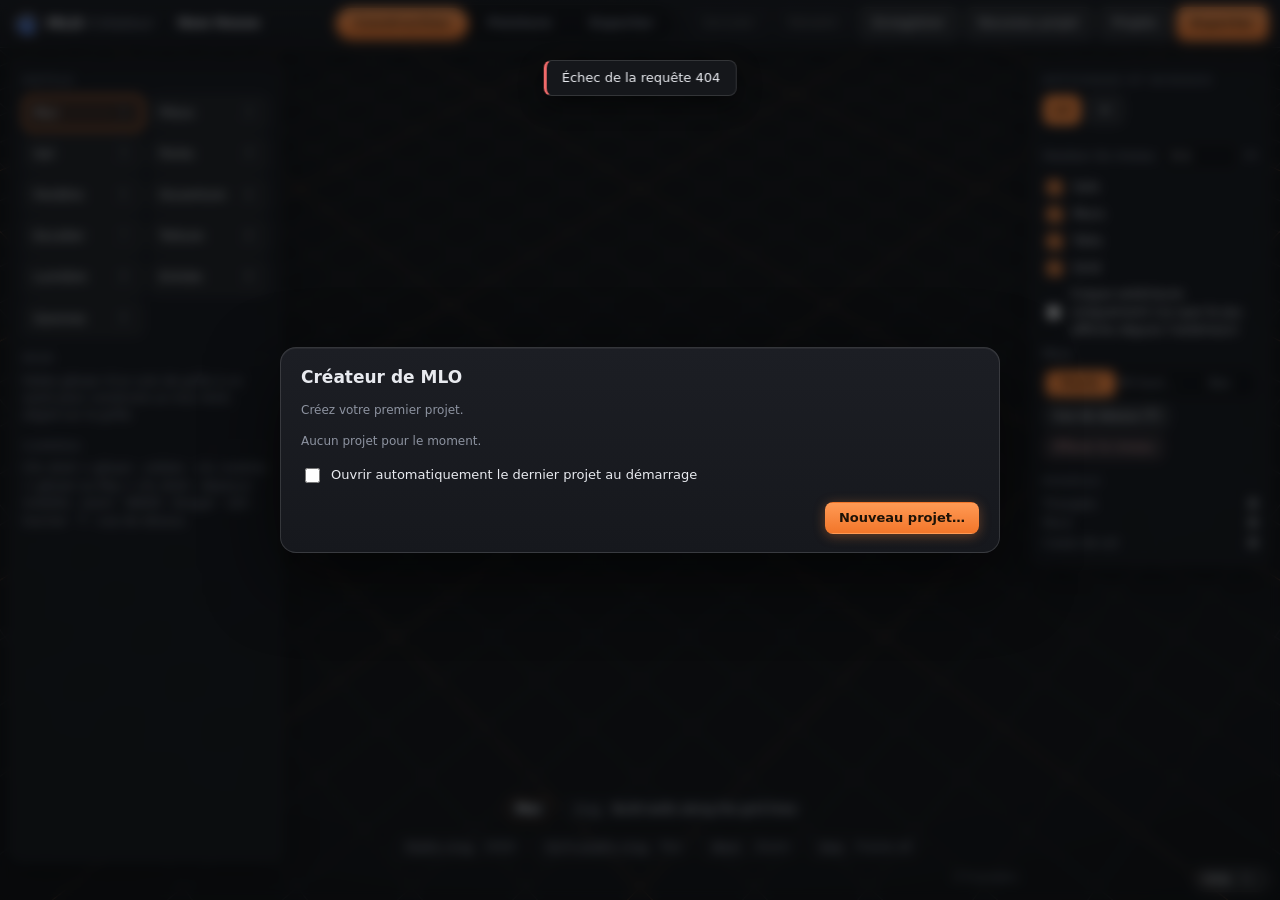
==== ui/index.html @ 267a0c5d "Add files via upload" ====
<!doctype html>
<html lang="fr">
<head>
<meta charset="utf-8">
<meta name="viewport" content="width=device-width, initial-scale=1">
<meta name="mlo-token" content="__TOKEN__">
<title>Créateur de MLO</title>
<link rel="icon" type="image/png" href="logo.png">
<link rel="stylesheet" href="app.css">
</head>
<body>
<div id="app">
  <canvas id="gl"></canvas>
  <div id="hudlabel"></div>

  <header id="top">
    <div class="brand"><img src="logo.png" alt="" width="24" height="24">MLO<span>Créateur</span></div>
    <div class="pname"><input id="projname" spellcheck="false" maxlength="60" title="Project name"><span id="savestate"></span></div>
    <nav id="tabs"></nav>
    <div class="actions">
      <button class="btn icon" id="b-undo" title="Undo (Ctrl+Z)">Undo</button>
      <button class="btn icon" id="b-redo" title="Redo (Ctrl+Y)">Redo</button>
      <button class="btn" id="b-save" title="Save the project now (Ctrl+S). It also saves by itself.">Save</button>
      <button class="btn" id="b-new" title="Start a new project">New project</button>
      <button class="btn" id="b-projects">Projects</button>
      <button class="btn primary" id="b-export">Export</button>
    </div>
  </header>

  <aside id="left" class="panel"></aside>
  <aside id="right" class="panel"></aside>
  <section id="bench" class="panel"></section>

  <div id="keys"></div>
  <div id="status"><span id="hint"></span><span id="stats"></span></div>
  <button id="helpbtn" class="btn">Help <kbd>F1</kbd></button>
  <div id="toasts"></div>
  <div id="modal" hidden></div>
</div>
<script src="js/errors.js"></script>
<script src="js/util.js"></script>
<script src="js/textures.js"></script>
<script src="js/mesher.js"></script>
<script src="js/render.js"></script>
<script src="js/model.js"></script>
<script src="js/tools.js"></script>
<script src="js/shell.js"></script>
<script src="js/shelltools.js"></script>
<script src="js/importmodel.js"></script>
<script src="js/importtools.js"></script>
<script src="js/fitmodels.js"></script>
<script src="js/plants.js"></script>
<script src="js/furniture.js"></script>
<script src="js/stairs.js"></script>
<script src="js/clipboard.js"></script>
<script src="js/walk.js"></script>
<script src="js/ui.js"></script>
<script src="js/vanillaui.js"></script>
<script src="js/buildings.js"></script>
<script src="js/gamemlo.js"></script>
<script src="js/gamewalls.js"></script>
<script src="js/gameedit.js"></script>
<script src="js/importui.js"></script>
<script src="js/figure.js"></script>
<script src="js/hints.js"></script>
<script src="js/app.js"></script>
<script src="js/fr.js"></script>
</body>
</html>
---- ui/app.css ----
﻿/* MLO Creator, "Studio" look: graphite glass panels floating over the 3D view, warm orange for what is chosen or what to do next, green for what is done.
   Every class the scripts use is styled here; the layout (where the panels sit) is the same as before, only the look changed. */
:root {
  --bg: #0f1013; --bg2: #16181d;
  --panel: rgba(22, 24, 29, .86); --panel-solid: #17191e; --panel2: rgba(255, 255, 255, .045); --panel3: rgba(255, 255, 255, .075);
  --line: rgba(255, 255, 255, .07); --line2: rgba(255, 255, 255, .13); --line3: rgba(255, 255, 255, .22);
  --text: #e8eaef; --muted: #8d93a0; --dim: #5f6572;
  --accent: #ff8a3d; --accent2: #f2762a; --accent-soft: rgba(255, 138, 61, .14); --accent-glow: rgba(255, 138, 61, .35); --on-accent: #1d1206;
  --green: #3ecf8e; --green2: #2fb57a; --green-soft: rgba(62, 207, 142, .14);
  --red: #f06a6a; --red-soft: rgba(240, 106, 106, .14); --amber: #f5b84a;
  --r: 8px; --r2: 12px;
  --shadow: 0 10px 34px rgba(0, 0, 0, .42), 0 1px 0 rgba(255, 255, 255, .04) inset;
  --font: "Segoe UI Variable Text", "Segoe UI", system-ui, -apple-system, sans-serif;
  --mono: "Cascadia Mono", "Consolas", monospace;
}
* { box-sizing: border-box; }
html, body { margin: 0; height: 100%; background: var(--bg); color: var(--text); font: 13px/1.4 var(--font); overflow: hidden; user-select: none; -webkit-font-smoothing: antialiased; }
#app { position: fixed; inset: 0; }
/* a soft vignette over the 3D view (under the panels, never in the way of the mouse) */
#app::before { content: ""; position: absolute; inset: 0; pointer-events: none; z-index: 1; background: radial-gradient(120% 90% at 50% 45%, transparent 55%, rgba(0, 0, 0, .38) 100%); }
#gl { position: absolute; inset: 0; width: 100%; height: 100%; display: block; outline: none; }
#hudlabel { position: absolute; display: none; transform: translate(-50%, -140%); background: rgba(16, 17, 21, .92); border: 1px solid var(--line2); padding: 3px 9px; border-radius: 999px; font-size: 12px; font-weight: 600; pointer-events: none; white-space: nowrap; box-shadow: 0 4px 14px rgba(0, 0, 0, .4); z-index: 2; }

/* ---------- the top bar ---------- */
#top { position: absolute; left: 0; right: 0; top: 0; height: 48px; display: flex; align-items: center; gap: 14px; padding: 0 12px 0 14px; z-index: 5;
  background: linear-gradient(180deg, rgba(24, 26, 31, .97), rgba(19, 21, 25, .95)); border-bottom: 1px solid var(--line); box-shadow: 0 6px 24px rgba(0, 0, 0, .28); backdrop-filter: blur(14px); }
.brand { font-weight: 800; letter-spacing: .02em; font-size: 14.5px; display: flex; align-items: center; }
.brand img { margin-right: 9px; display: block; filter: drop-shadow(0 0 6px var(--accent-glow)); }
.brand span { font-weight: 500; color: var(--muted); margin-left: 5px; }
.pname { display: flex; align-items: center; gap: 8px; }
#projname { width: 200px; background: transparent; border: 1px solid transparent; color: var(--text); padding: 5px 9px; border-radius: var(--r); font: inherit; font-weight: 600; }
#projname:hover, #projname:focus { border-color: var(--line2); background: var(--panel2); outline: none; }
#savestate { font-size: 11px; color: var(--dim); min-width: 64px; }
/* the tabs: one segmented pill in the middle */
#tabs { display: flex; gap: 2px; margin: 0 auto; padding: 3px; background: rgba(0, 0, 0, .28); border: 1px solid var(--line); border-radius: 999px; }
#tabs button { background: transparent; border: 0; color: var(--muted); padding: 6px 18px; border-radius: 999px; font: inherit; font-weight: 600; cursor: pointer; letter-spacing: .01em; transition: background .15s, color .15s; }
#tabs button:hover { color: var(--text); background: var(--panel3); }
#tabs button.on { color: var(--on-accent); background: linear-gradient(180deg, #ff9a55, var(--accent2)); box-shadow: 0 2px 10px var(--accent-glow); }
.actions { display: flex; gap: 6px; flex: none; }
.actions .btn, #tabs button { white-space: nowrap; }
/* a narrow window: the bar gets more compact instead of wrapping */
@media (max-width: 1100px) {
  #top { gap: 8px; padding: 0 8px; }
  .brand span, #savestate { display: none; }
  #projname { width: 120px; }
  #tabs button { padding: 6px 11px; }
  .actions { gap: 4px; } .actions .btn { padding: 5px 9px; }
}

/* ---------- buttons ---------- */
.btn { background: var(--panel3); color: var(--text); border: 1px solid var(--line2); padding: 6px 13px; border-radius: var(--r); font: inherit; font-weight: 500; cursor: pointer; transition: background .12s, border-color .12s, box-shadow .12s; }
.btn:hover { border-color: var(--line3); background: rgba(255, 255, 255, .11); }
.btn:active { transform: translateY(1px); }
.btn:disabled { opacity: .38; cursor: default; border-color: var(--line); background: var(--panel2); transform: none; }
.btn.primary { background: linear-gradient(180deg, #ff9a55, var(--accent2)); border-color: transparent; color: var(--on-accent); font-weight: 700; box-shadow: 0 2px 12px var(--accent-glow); }
.btn.primary:hover { background: linear-gradient(180deg, #ffab70, var(--accent)); box-shadow: 0 2px 16px var(--accent-glow); }
.btn.primary:disabled { background: var(--panel2); color: var(--muted); box-shadow: none; }
.btn.danger { border-color: rgba(240, 106, 106, .35); color: #ffa9a9; } .btn.danger:hover { background: var(--red-soft); border-color: var(--red); }
.btn.sm { padding: 3px 9px; font-size: 12px; }
.btn.on { background: var(--accent-soft); border-color: var(--accent); color: #fff; }
kbd { font: 600 10px/1 var(--mono); background: rgba(0, 0, 0, .3); border: 1px solid var(--line2); border-bottom-width: 2px; padding: 1px 5px; border-radius: 4px; color: var(--muted); }

/* ---------- the panels ---------- */
.panel { position: absolute; background: var(--panel); border: 1px solid var(--line); border-radius: var(--r2); z-index: 4; overflow: auto; box-shadow: var(--shadow); backdrop-filter: blur(16px) saturate(1.2); }
#left { left: 10px; top: 58px; bottom: 38px; width: 272px; padding: 12px; }
#right { right: 10px; top: 58px; width: 240px; padding: 12px; max-height: calc(100% - 104px); }
#bench { left: 294px; right: 262px; bottom: 38px; height: 250px; padding: 12px 14px; display: none; }
body.paint #bench { display: block; }
.h { font-size: 10.5px; letter-spacing: .14em; text-transform: uppercase; color: var(--dim); margin: 14px 0 7px; font-weight: 700; display: flex; align-items: center; gap: 8px; }
.h::after { content: ""; flex: 1; height: 1px; background: var(--line); }
.h:first-child { margin-top: 2px; }
.row { display: flex; align-items: center; gap: 6px; margin: 5px 0; } .row.wrap { flex-wrap: wrap; }
.row > label { color: var(--muted); font-size: 12px; min-width: 78px; }
.grow { flex: 1; }
.note { color: var(--muted); font-size: 12px; margin: 6px 0; line-height: 1.45; }
.note b { color: var(--text); font-weight: 600; }

/* ---------- tools ---------- */
.tools { display: grid; grid-template-columns: 1fr 1fr; gap: 5px; }
.tool { display: flex; align-items: center; justify-content: space-between; gap: 6px; background: var(--panel2); border: 1px solid var(--line); color: var(--text); padding: 8px 10px; border-radius: var(--r); font: inherit; cursor: pointer; text-align: left; transition: background .12s, border-color .12s; }
.tool:hover { border-color: var(--line2); background: var(--panel3); }
.tool.on { border-color: var(--accent); background: var(--accent-soft); box-shadow: 0 0 0 1px var(--accent) inset; }
.tool kbd { margin-left: auto; white-space: nowrap; }
/* tool groups: a chip per group, the tools of the chosen group as rows with a one-line explanation */
.cats { display: flex; flex-wrap: wrap; gap: 4px; }
.cat { background: var(--panel2); border: 1px solid var(--line); color: var(--muted); padding: 4px 10px; border-radius: 999px; font: inherit; font-size: 11.5px; font-weight: 500; cursor: pointer; }
.cat:hover { border-color: var(--line2); color: var(--text); }
.cat.has { color: var(--text); border-color: var(--line2); }
.cat.on { border-color: var(--accent); background: var(--accent-soft); color: #fff; }
.catnote { margin: 7px 0; }
/* the route card at the top of the side panel: how far along and the next step */
.route { background: linear-gradient(160deg, rgba(255, 138, 61, .10), rgba(255, 255, 255, .03) 60%); border: 1px solid rgba(255, 138, 61, .28); border-radius: var(--r2); padding: 10px 12px; margin-bottom: 10px; }
.route .rtop { display: flex; justify-content: space-between; align-items: baseline; }
.route .rt { font-size: 10.5px; letter-spacing: .14em; text-transform: uppercase; color: var(--accent); font-weight: 700; }
.route .rn { font-size: 11px; color: var(--muted); }
.route .rbar { height: 5px; background: rgba(255, 255, 255, .07); border-radius: 999px; margin: 7px 0 9px; overflow: hidden; }
.route .rbar i { display: block; height: 100%; background: linear-gradient(90deg, var(--green2), var(--green)); border-radius: 999px; box-shadow: 0 0 8px rgba(62, 207, 142, .5); }
.route .rnext { display: flex; align-items: flex-start; gap: 8px; }
/* dropdowns: a numbered stage of the route, and a plain section; the body sits under the header with a line at its side */
.sec, .stage { display: flex; align-items: center; gap: 8px; width: 100%; background: var(--panel2); border: 1px solid var(--line); color: var(--text); padding: 7px 10px; border-radius: var(--r); font: inherit; cursor: pointer; text-align: left; margin-top: 5px; transition: background .12s, border-color .12s; }
.sec:hover, .stage:hover { border-color: var(--line2); background: var(--panel3); }
.sec.open, .stage.open { border-color: var(--line2); background: var(--panel3); }
.stage.has { border-color: rgba(255, 138, 61, .55); }
.sec .arr { color: var(--dim); width: 10px; flex: none; } .stage .arr { color: var(--dim); width: 10px; flex: none; text-align: right; }
.sec .st, .stage .st { flex: 1; font-weight: 600; min-width: 0; overflow: hidden; text-overflow: ellipsis; white-space: nowrap; }
.sec .st { font-size: 12px; }
.sec .ss, .stage .ss { font-size: 11px; color: var(--muted); white-space: nowrap; }
.stage .sn { width: 20px; height: 20px; border-radius: 50%; background: var(--accent); color: var(--on-accent); font-size: 11px; font-weight: 800; display: grid; place-items: center; flex: none; box-shadow: 0 0 8px var(--accent-glow); }
.secbody { padding: 4px 0 2px 10px; border-left: 2px solid rgba(255, 138, 61, .25); margin: 5px 0 7px 9px; }
ul.how, ol.how { margin: 4px 0; padding-left: 16px; color: var(--muted); font-size: 12px; line-height: 1.45; } .how li { margin: 3px 0; } .how li::marker { color: var(--accent); }
.note.what { color: var(--text); margin-top: 4px; }
.toollist { display: grid; grid-template-columns: 1fr; gap: 5px; }
.tool .tn { display: flex; flex-direction: column; gap: 1px; min-width: 0; }
.tool .nm { font-weight: 600; }
.tool .sub { font-size: 10.5px; color: var(--muted); line-height: 1.3; }
/* model parts: a row per texture of a model */
.prow { display: flex; align-items: center; gap: 8px; padding: 5px 7px; margin-bottom: 4px; background: var(--panel2); border: 1px solid var(--line); border-radius: var(--r); cursor: pointer; }
.prow:hover { border-color: var(--line2); }
.prow.on { border-color: var(--accent); background: var(--accent-soft); }
.prow.gone { opacity: .55; }
.prow .ptxt { display: flex; flex-direction: column; min-width: 0; flex: 1; }
.prow .ptxt b { overflow: hidden; text-overflow: ellipsis; white-space: nowrap; font-size: 12px; }
.pthumb { width: 32px; height: 32px; flex: none; border-radius: 6px; border: 1px solid var(--line); background: #1b1d22; }
.h.pm:hover { color: var(--text); }
.note.ok { color: #7fe3b2; } .note.bad { color: #ffa9a9; }

/* ---------- inputs ---------- */
input[type=text], input[type=number], select, textarea { background: rgba(0, 0, 0, .28); color: var(--text); border: 1px solid var(--line2); border-radius: var(--r); padding: 5px 9px; font: inherit; min-width: 0; user-select: text; transition: border-color .12s, box-shadow .12s; }
input[type=text]:focus, input[type=number]:focus, textarea:focus, select:focus { outline: none; border-color: var(--accent); box-shadow: 0 0 0 3px var(--accent-soft); }
textarea { width: 100%; resize: vertical; min-height: 54px; }
select option { background: var(--panel-solid); }
input[type=checkbox] { accent-color: var(--accent); width: 15px; height: 15px; }
.chk { display: flex; align-items: center; gap: 8px; margin: 6px 0; cursor: pointer; }
input[type=range] { accent-color: var(--accent); min-width: 0; }

.stepper { display: flex; align-items: stretch; flex: 1; }
.stepper button { width: 28px; background: var(--panel3); border: 1px solid var(--line2); color: var(--text); cursor: pointer; font-size: 15px; }
.stepper button:first-child { border-radius: var(--r) 0 0 var(--r); } .stepper button:last-child { border-radius: 0 var(--r) var(--r) 0; }
.stepper button:hover { border-color: var(--accent); color: var(--accent); }
.stepper .val { flex: 1; text-align: center; padding: 5px 4px; background: rgba(0, 0, 0, .28); border: 1px solid var(--line2); border-left: 0; border-right: 0; font-weight: 700; }
.dirpad { display: grid; grid-template-columns: repeat(3, 56px); grid-template-rows: repeat(3, 32px); gap: 4px; justify-content: center; margin: 6px 0; }
.dirpad button { background: var(--panel3); border: 1px solid var(--line2); color: var(--text); border-radius: var(--r); cursor: pointer; font: inherit; }
.dirpad button.on { background: var(--accent); border-color: var(--accent); color: var(--on-accent); font-weight: 700; } .dirpad button:hover { border-color: var(--accent); }
/* segmented choices */
.seg { display: flex; flex: 1; min-width: 0; padding: 2px; gap: 1px; background: rgba(0, 0, 0, .28); border: 1px solid var(--line); border-radius: var(--r); }
.seg button { flex: 1 1 0; min-width: 0; background: transparent; border: 0; color: var(--muted); padding: 4px 3px; cursor: pointer; font: inherit; font-size: 12px; font-weight: 500; border-radius: 6px; white-space: nowrap; overflow: hidden; text-overflow: ellipsis; }
.seg button:hover { color: var(--text); background: var(--panel3); }
/* a choice next to a label goes onto its own line when the panel is too narrow for both, rather than cutting its words */
.row:has(> .seg) { flex-wrap: wrap; } .row > .seg { flex: 1 1 150px; }
.seg button.on { background: var(--accent); color: var(--on-accent); font-weight: 700; position: relative; box-shadow: 0 1px 8px var(--accent-glow); }
.levels { display: flex; flex-wrap: wrap; gap: 5px; }
.lvl { min-width: 38px; padding: 5px 9px; background: var(--panel3); border: 1px solid var(--line2); color: var(--text); border-radius: var(--r); cursor: pointer; font: inherit; font-weight: 700; }
.lvl.on { background: var(--accent); border-color: var(--accent); color: var(--on-accent); }

/* ---------- texture workbench ---------- */
.bench { display: grid; grid-template-columns: 210px 1fr; gap: 14px; height: 100%; }
.bench .cur { display: flex; flex-direction: column; gap: 8px; }
.bench .big { width: 100%; aspect-ratio: 1; max-height: 130px; border: 1px solid var(--line2); border-radius: var(--r); background-size: cover; image-rendering: auto; }
.chips { display: flex; flex-wrap: wrap; gap: 4px; margin-bottom: 8px; }
.chip { background: var(--panel2); border: 1px solid var(--line); color: var(--muted); border-radius: 999px; padding: 3px 11px; font-size: 12px; cursor: pointer; }
.chip:hover { color: var(--text); border-color: var(--line2); }
.chip.on { color: #fff; border-color: var(--accent); background: var(--accent-soft); }
.sw-grid { display: grid; grid-template-columns: repeat(auto-fill, minmax(78px, 1fr)); gap: 7px; overflow-y: auto; max-height: 172px; padding-right: 4px; align-content: start; }
.sw { border: 1px solid var(--line); border-radius: var(--r); padding: 3px; cursor: pointer; background: var(--panel2); }
.sw:hover { border-color: var(--line2); } .sw.on { border-color: var(--accent); box-shadow: 0 0 0 1px var(--accent), 0 0 12px var(--accent-glow); }
.sw canvas { display: block; width: 100%; aspect-ratio: 1; border-radius: 5px; }
.sw span { display: block; font-size: 10.5px; color: var(--muted); margin-top: 3px; text-align: center; white-space: nowrap; overflow: hidden; text-overflow: ellipsis; }
.defrow { display: flex; align-items: center; gap: 7px; margin: 4px 0; }
.defrow canvas { width: 22px; height: 22px; border-radius: 5px; border: 1px solid var(--line2); }
.defrow span { flex: 1; font-size: 12px; }

/* ---------- status line, key hints, help ---------- */
#status { position: absolute; left: 294px; right: 262px; bottom: 9px; height: 22px; display: flex; justify-content: space-between; color: var(--dim); font-size: 12px; z-index: 3; pointer-events: none; }
body.paint #status { display: none; }
/* the hint bar: the current tool and its keys, above the status line */
#keys { position: absolute; left: 294px; right: 262px; bottom: 36px; display: flex; flex-direction: column; align-items: stretch; gap: 4px; z-index: 3; pointer-events: none; font-size: 12px; }
#keys .row { display: flex; flex-wrap: wrap; justify-content: center; gap: 4px 6px; }
#keys .hk { background: rgba(20, 22, 27, .82); border: 1px solid var(--line); padding: 3px 10px; border-radius: 999px; color: var(--text); backdrop-filter: blur(10px); box-shadow: 0 2px 10px rgba(0, 0, 0, .3); }
#keys .hk.t { font-weight: 700; border-color: rgba(255, 138, 61, .55); color: #fff; }
#keys .hk kbd { margin-right: 3px; }
#keys .nav .hk { background: rgba(20, 22, 27, .55); color: var(--muted); padding: 2px 8px; box-shadow: none; }
body.paint #keys { display: none; }
/* the error banner: plain words for the person, details one click away */
#errbar { position: fixed; top: 56px; left: 50%; transform: translateX(-50%); width: min(620px, calc(100% - 40px)); z-index: 40; background: rgba(44, 20, 22, .97); border: 1px solid rgba(240, 106, 106, .5); border-radius: var(--r2); padding: 11px 15px; box-shadow: 0 10px 34px rgba(0, 0, 0, .5); font-size: 13px; backdrop-filter: blur(14px); }
#errbar[hidden] { display: none; }
#errbar .msg { font-weight: 700; }
#errbar .safe { margin-top: 2px; color: #b9ecd3; }
#errbar .det { margin: 8px 0 0; max-height: 220px; overflow: auto; white-space: pre-wrap; word-break: break-word; font: 11px/1.45 var(--mono); background: rgba(0, 0, 0, .35); border-radius: 6px; padding: 8px; color: #f0d4d4; }
#errbar .btns { display: flex; gap: 6px; align-items: center; margin-top: 8px; }
#helpbtn { position: absolute; right: 10px; bottom: 8px; z-index: 6; padding: 3px 10px; font-size: 12px; border-radius: 999px; }
#toasts { position: absolute; left: 50%; top: 60px; transform: translateX(-50%); display: flex; flex-direction: column; gap: 6px; align-items: center; z-index: 30; pointer-events: none; }
.toast { background: rgba(22, 24, 29, .96); border: 1px solid var(--line2); border-left: 3px solid var(--line3); padding: 8px 15px; border-radius: var(--r); box-shadow: 0 8px 24px rgba(0, 0, 0, .45); backdrop-filter: blur(12px); max-width: min(720px, 90vw); }
.toast.ok { border-left-color: var(--green); } .toast.warn { border-left-color: var(--amber); } .toast.err { border-left-color: var(--red); }

/* ---------- dialogs ---------- */
#modal { position: absolute; inset: 0; background: rgba(6, 7, 9, .58); display: flex; align-items: center; justify-content: center; z-index: 20; backdrop-filter: blur(6px); }
#modal[hidden] { display: none; }
.dlg { width: min(560px, 92vw); max-height: 82vh; overflow: auto; background: linear-gradient(180deg, #1c1e24, #16181d); border: 1px solid var(--line2); border-radius: 16px; padding: 18px 20px; box-shadow: 0 24px 70px rgba(0, 0, 0, .6), 0 1px 0 rgba(255, 255, 255, .05) inset; }
.dlg h2 { margin: 0 0 12px; font-size: 17px; font-weight: 700; } .dlg .foot { display: flex; justify-content: flex-end; gap: 8px; margin-top: 16px; }
.plist { display: flex; flex-direction: column; gap: 6px; margin: 8px 0; max-height: 300px; overflow: auto; }
.pitem { display: flex; align-items: center; gap: 8px; padding: 8px 10px; background: var(--panel2); border: 1px solid var(--line); border-radius: var(--r); cursor: pointer; transition: border-color .12s, background .12s; }
.pitem:hover { border-color: var(--line3); background: var(--panel3); } .pitem small { color: var(--muted); margin-left: auto; }
/* the project list: a card per project */
.dlg.wide { width: min(720px, 94vw); }
.plist.cards { max-height: 400px; }
.pcard { display: flex; align-items: center; gap: 12px; padding: 9px; background: var(--panel2); border: 1px solid var(--line); border-radius: var(--r2); cursor: pointer; transition: border-color .12s, background .12s, transform .12s; }
.pcard:hover { border-color: var(--accent); background: var(--panel3); }
.pthumb { width: 108px; height: 66px; flex: none; object-fit: cover; border-radius: 8px; border: 1px solid var(--line); background: #121317; }
.pthumb.none { display: flex; align-items: center; justify-content: center; text-align: center; color: var(--dim); font-size: 11px; }
.pinfo { flex: 1; min-width: 0; }
.pname { font-weight: 700; display: flex; align-items: center; gap: 8px; white-space: nowrap; overflow: hidden; text-overflow: ellipsis; }
.pbtns { display: flex; flex-direction: column; gap: 4px; }
.log { background: rgba(0, 0, 0, .32); border: 1px solid var(--line); border-radius: var(--r); padding: 9px 11px; font: 12px/1.5 var(--mono); max-height: 190px; overflow: auto; white-space: pre-wrap; user-select: text; }
.log .bad { color: #ffa9a9; } .log .good { color: #8fe8bd; }
.helpgrid { display: grid; grid-template-columns: 130px 1fr; gap: 5px 12px; font-size: 12.5px; } .helpgrid div:nth-child(odd) { color: var(--muted); }
.kv { display: grid; grid-template-columns: auto 1fr; gap: 3px 10px; font-size: 12px; color: var(--muted); } .kv b { color: var(--text); font-weight: 600; text-align: right; }
details > summary { cursor: pointer; }
::-webkit-scrollbar { width: 8px; height: 8px; } ::-webkit-scrollbar-thumb { background: rgba(255, 255, 255, .12); border-radius: 999px; border: 2px solid transparent; background-clip: padding-box; }
::-webkit-scrollbar-thumb:hover { background: rgba(255, 138, 61, .45); background-clip: padding-box; } ::-webkit-scrollbar-track, ::-webkit-scrollbar-corner { background: transparent; }

.dropzone { border: 1px dashed var(--line3); border-radius: var(--r); padding: 10px; margin: 6px 0; color: var(--muted); font-size: 12px; text-align: center; background: rgba(0, 0, 0, .15); }
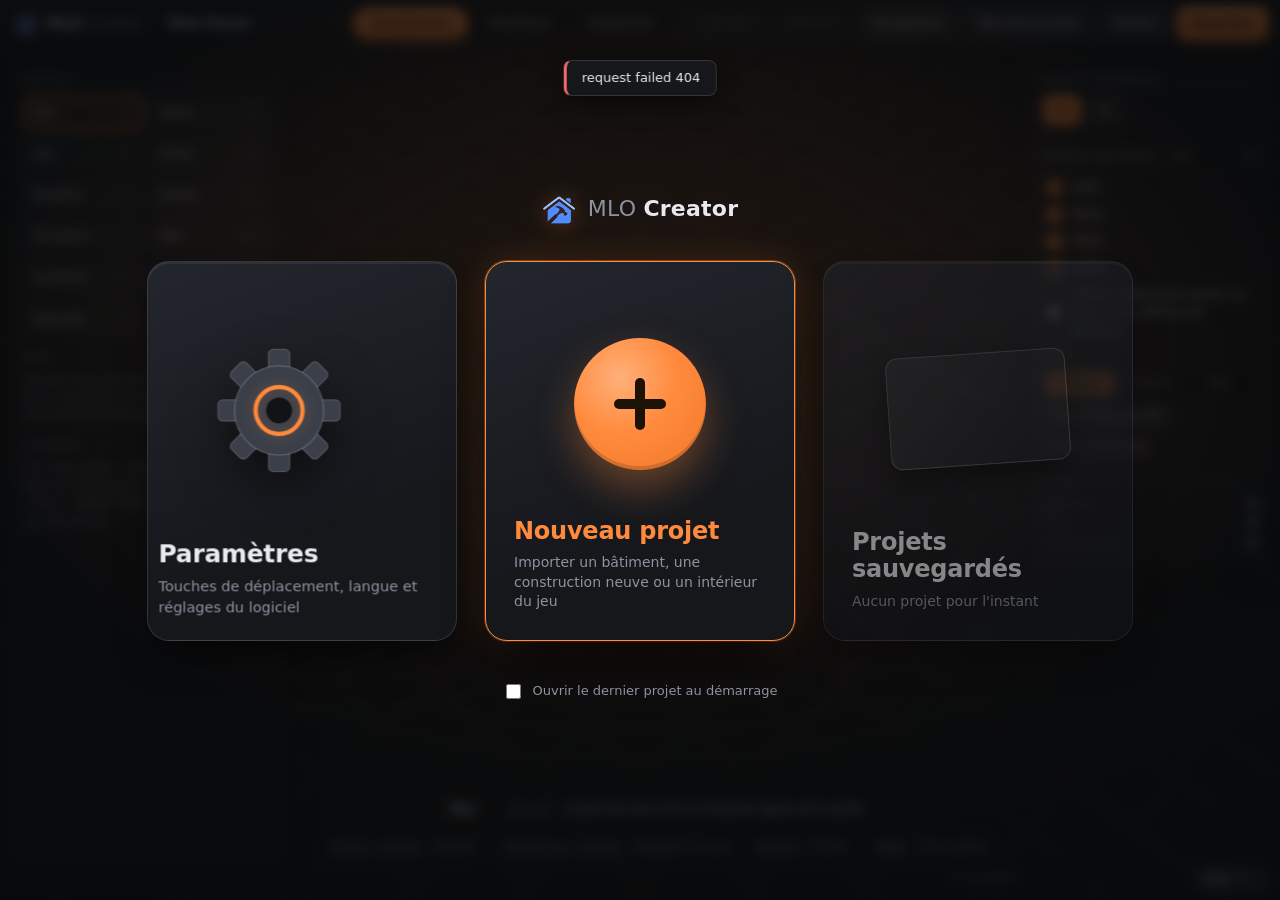
==== commit 999babef: "Add files via upload" ====
--- a/ui/index.html
+++ b/ui/index.html
@@ -1,10 +1,10 @@
 <!doctype html>
-<html lang="fr">
+<html lang="en">
 <head>
 <meta charset="utf-8">
 <meta name="viewport" content="width=device-width, initial-scale=1">
 <meta name="mlo-token" content="__TOKEN__">
-<title>Créateur de MLO</title>
+<title>MLO Creator</title>
 <link rel="icon" type="image/png" href="logo.png">
 <link rel="stylesheet" href="app.css">
 </head>
@@ -14,7 +14,7 @@
   <div id="hudlabel"></div>
 
   <header id="top">
-    <div class="brand"><img src="logo.png" alt="" width="24" height="24">MLO<span>Créateur</span></div>
+    <div class="brand"><img src="logo.png" alt="" width="24" height="24">MLO<span>Creator</span></div>
     <div class="pname"><input id="projname" spellcheck="false" maxlength="60" title="Project name"><span id="savestate"></span></div>
     <nav id="tabs"></nav>
     <div class="actions">
@@ -39,6 +39,8 @@
 </div>
 <script src="js/errors.js"></script>
 <script src="js/util.js"></script>
+<script src="js/i18n-data.js"></script>
+<script src="js/i18n.js"></script>
 <script src="js/textures.js"></script>
 <script src="js/mesher.js"></script>
 <script src="js/render.js"></script>
@@ -64,6 +66,5 @@
 <script src="js/figure.js"></script>
 <script src="js/hints.js"></script>
 <script src="js/app.js"></script>
-<script src="js/fr.js"></script>
 </body>
 </html>
--- a/ui/app.css
+++ b/ui/app.css
@@ -1,4 +1,4 @@
-﻿/* MLO Creator, "Studio" look: graphite glass panels floating over the 3D view, warm orange for what is chosen or what to do next, green for what is done.
+/* MLO Creator, "Studio" look: graphite glass panels floating over the 3D view, warm orange for what is chosen or what to do next, green for what is done.
    Every class the scripts use is styled here; the layout (where the panels sit) is the same as before, only the look changed. */
 :root {
   --bg: #0f1013; --bg2: #16181d;
@@ -219,3 +219,184 @@
 ::-webkit-scrollbar-thumb:hover { background: rgba(255, 138, 61, .45); background-clip: padding-box; } ::-webkit-scrollbar-track, ::-webkit-scrollbar-corner { background: transparent; }
 
 .dropzone { border: 1px dashed var(--line3); border-radius: var(--r); padding: 10px; margin: 6px 0; color: var(--muted); font-size: 12px; text-align: center; background: rgba(0, 0, 0, .15); }
+
+
+/* ---------- the start screen: two cards that lean towards the pointer ---------- */
+#modal:has(.start) { background: radial-gradient(90% 80% at 50% 40%, rgba(255, 138, 61, .10), transparent 60%), rgba(8, 9, 11, .78); }
+.start { display: flex; flex-direction: column; align-items: center; gap: 34px; padding: 24px; width: min(980px, 96vw); }
+.start-brand { display: flex; align-items: center; gap: 12px; font-size: 22px; font-weight: 500; color: var(--muted); letter-spacing: .01em; animation: sIn .5s ease both; }
+.start-brand b { color: var(--text); font-weight: 800; }
+.start-brand img { filter: drop-shadow(0 0 10px var(--accent-glow)); }
+.start-cards { display: flex; gap: 34px; justify-content: center; flex-wrap: wrap; perspective: 1100px; }
+.scard { --rx: 0deg; --ry: 0deg; --gx: 50%; --gy: 30%; position: relative; width: 340px; height: 400px; border-radius: 22px; cursor: pointer; outline: none;
+  transform-style: preserve-3d; transform: rotateX(var(--rx)) rotateY(var(--ry)) translateZ(0); transition: transform .5s cubic-bezier(.2, .8, .2, 1), box-shadow .3s ease;
+  background: linear-gradient(160deg, #23262d, #15171b 70%); border: 1px solid var(--line2);
+  box-shadow: 0 22px 40px -12px rgba(0, 0, 0, .7), 0 2px 0 rgba(255, 255, 255, .06) inset; animation: sIn .6s cubic-bezier(.2, .8, .2, 1) both; }
+.scard.saved { animation-delay: .08s; }
+.scard.hot { transition: transform .08s linear, box-shadow .3s ease; }
+.scard:hover, .scard:focus-visible { box-shadow: 0 34px 50px -14px rgba(0, 0, 0, .75), 0 0 0 1px var(--accent-glow), 0 0 36px rgba(255, 138, 61, .16); }
+.scard:focus-visible { border-color: var(--accent); }
+.scard:active { transform: rotateX(var(--rx)) rotateY(var(--ry)) scale(.98); }
+.scard.off { cursor: default; opacity: .55; }
+.scard.off:hover { box-shadow: 0 22px 40px -12px rgba(0, 0, 0, .7); }
+.scard-in { position: absolute; inset: 0; display: flex; flex-direction: column; justify-content: space-between; padding: 28px; transform: translateZ(40px); transform-style: preserve-3d; }
+.scard-art { flex: 1; display: flex; align-items: center; justify-content: center; transform: translateZ(30px); }
+.scard-t { color: var(--text); font-size: 26px; font-weight: 800; letter-spacing: -.01em; line-height: 1.15; }
+.scard-s { margin-top: 8px; color: var(--muted); font-size: 14px; line-height: 1.4; }
+.scard.new .scard-t { color: var(--accent); }
+.scard-glare { position: absolute; inset: 0; border-radius: inherit; pointer-events: none; opacity: 0; transition: opacity .3s ease;
+  background: radial-gradient(420px circle at var(--gx) var(--gy), rgba(255, 255, 255, .13), transparent 45%); }
+.scard.hot .scard-glare { opacity: 1; }
+/* the plus of a new project */
+.sart-plus { position: relative; width: 132px; height: 132px; border-radius: 50%; background: radial-gradient(circle at 35% 30%, #ffb07a, var(--accent) 45%, var(--accent2));
+  box-shadow: 0 18px 40px rgba(255, 138, 61, .35), 0 -4px 0 rgba(0, 0, 0, .15) inset; animation: sFloat 5s ease-in-out infinite; }
+.sart-plus span { position: absolute; left: 50%; top: 50%; width: 52px; height: 10px; margin: -5px 0 0 -26px; border-radius: 6px; background: var(--on-accent); }
+.sart-plus span + span { transform: rotate(90deg); }
+/* a little stack of the saved projects' pictures */
+.sart-stack { position: relative; width: 210px; height: 140px; animation: sFloat 5s ease-in-out infinite .8s; }
+.sart-stack > * { --i: 0; position: absolute; left: 50%; top: 50%; width: 180px; height: 112px; border-radius: 12px; object-fit: cover; border: 1px solid var(--line3); background: linear-gradient(135deg, #2b2f37, #1a1c21);
+  box-shadow: 0 12px 26px rgba(0, 0, 0, .5); transform: translate(-50%, -50%) translate(calc(var(--i) * 14px), calc(var(--i) * -12px)) rotate(calc(var(--i) * 4deg - 4deg)); z-index: calc(3 - var(--i)); }
+.start-auto { color: var(--muted); animation: sIn .6s ease both .16s; }
+@keyframes sIn { from { opacity: 0; transform: translateY(18px); } }
+@keyframes sFloat { 0%, 100% { translate: 0 0; } 50% { translate: 0 -8px; } }
+@media (prefers-reduced-motion: reduce) { .scard, .sart-plus, .sart-stack, .start-brand, .start-auto { animation: none; } .scard { transition: none; } }
+
+/* ---------- New project: three kind cards (same tilt as the start screen) ---------- */
+#modal:has(.np) { background: radial-gradient(90% 80% at 50% 40%, rgba(255, 138, 61, .10), transparent 60%), rgba(8, 9, 11, .78); }
+.np { gap: 28px; width: min(1040px, 96vw); }
+.np-head { display: flex; flex-direction: column; align-items: center; gap: 14px; animation: sIn .5s ease both; }
+.np-head h2 { margin: 0; color: var(--text); font-size: 28px; font-weight: 800; letter-spacing: -.01em; }
+.np-name { width: 360px; max-width: 86vw; padding: 11px 16px; border-radius: 999px; border: 1px solid var(--line2); background: rgba(255, 255, 255, .05); color: var(--text); font: 15px var(--font); text-align: center; outline: none; transition: border-color .2s, box-shadow .2s; }
+.np-name::placeholder { color: var(--dim); }
+.np-name:focus { border-color: var(--accent); box-shadow: 0 0 0 4px var(--accent-soft); }
+.scard.sm { width: 290px; height: 360px; }
+.scard.sm .scard-in { padding: 24px; }
+.scard.sm .scard-t { font-size: 21px; }
+.scard.sm .scard-s { font-size: 13.5px; }
+.scard.k-import .scard-t { color: var(--accent); }
+.scard-tag { align-self: flex-start; padding: 3px 10px; border-radius: 999px; background: var(--accent-soft); color: var(--accent); font-size: 12px; font-weight: 700; letter-spacing: .02em; transform: translateZ(20px); min-height: 22px; }
+.scard-tag:empty { background: none; }
+.scard-art svg { width: 150px; height: 125px; overflow: visible; filter: drop-shadow(0 14px 18px rgba(0, 0, 0, .45)); animation: sFloat 5s ease-in-out infinite; }
+.k-grid .scard-art svg { animation-delay: .6s; } .k-game .scard-art svg { animation-delay: 1.2s; }
+.scard-art svg * { vector-effect: non-scaling-stroke; stroke-linecap: round; stroke-linejoin: round; }
+.sv-wall { fill: #2c3038; stroke: var(--line3); stroke-width: 1.5; }
+.sv-roof { fill: none; stroke: #d7dbe3; stroke-width: 3; }
+.sv-cut { fill: #0d0e11; stroke: var(--accent); stroke-width: 2.5; stroke-dasharray: 5 4; animation: svDash 1.6s linear infinite; }
+.sv-grid path { stroke: rgba(255, 255, 255, .14); stroke-width: 1.2; fill: none; }
+.sv-room { fill: rgba(62, 207, 142, .18); stroke: var(--green); stroke-width: 2.5; }
+.sv-room2 { fill: rgba(255, 138, 61, .16); stroke: var(--accent); stroke-width: 2.5; }
+.sv-dot { fill: #e8eaef; }
+.sv-map { fill: #2a2e36; stroke: var(--line3); stroke-width: 1.5; }
+.sv-fold { stroke: rgba(255, 255, 255, .12); stroke-width: 1.2; fill: none; }
+.sv-pin { fill: var(--accent); stroke: #ffb07a; stroke-width: 1.5; transform-origin: 60px 70px; animation: svBob 2.4s ease-in-out infinite; }
+.sv-pinhole { fill: #1d1206; animation: svBob 2.4s ease-in-out infinite; }
+.np-foot { display: flex; gap: 8px; animation: sIn .6s ease both .2s; }
+@keyframes svDash { to { stroke-dashoffset: -18; } }
+@keyframes svBob { 0%, 100% { transform: translateY(0); } 50% { transform: translateY(-5px); } }
+@media (prefers-reduced-motion: reduce) { .scard-art svg, .sv-cut, .sv-pin, .sv-pinhole, .np-head, .np-foot { animation: none; } }
+
+/* ---------- Saved projects (from the start screen): a 3D card per project, same tilt and light as the start cards ---------- */
+.sp { gap: 22px; width: min(1180px, 96vw); }
+.sp-count { padding: 3px 12px; border-radius: 999px; background: var(--accent-soft); color: var(--accent); font-size: 12.5px; font-weight: 700; letter-spacing: .02em; }
+.pc-grid { display: flex; flex-wrap: wrap; justify-content: center; gap: 26px; width: 100%; max-height: calc(100vh - 230px); overflow-y: auto; overflow-x: hidden; padding: 22px 18px 34px; }
+.pc-slot { perspective: 1000px; }
+.scard.pc { width: 260px; height: 330px; }
+.scard.pc .scard-in { padding: 18px 20px 20px; }
+.pc-top { display: flex; align-items: flex-start; justify-content: flex-end; gap: 6px; min-height: 24px; transform: translateZ(20px); }
+.pc-tag { width: fit-content; margin-bottom: 8px; min-height: 0; transform: none; }
+.pc-acts { display: flex; gap: 4px; opacity: 0; transform: translateY(-4px); transition: opacity .2s ease, transform .2s ease; }
+.scard.pc:hover .pc-acts { opacity: 1; transform: none; }
+.pc-act { border: 1px solid var(--line2); background: rgba(12, 13, 16, .72); color: var(--text); font: 600 11px var(--font); padding: 4px 8px; border-radius: 999px; cursor: pointer; backdrop-filter: blur(6px); transition: background .12s, border-color .12s, color .12s; }
+.pc-act:hover { border-color: var(--accent); color: var(--accent); }
+.pc-act.danger:hover { border-color: var(--red); color: var(--red); background: var(--red-soft); }
+.pc-art { margin: 14px 0; }
+.pc-thumb { width: 100%; height: 138px; object-fit: cover; border-radius: 12px; border: 1px solid var(--line3); background: linear-gradient(135deg, #2b2f37, #1a1c21);
+  box-shadow: 0 16px 30px rgba(0, 0, 0, .55); animation: sFloat 5s ease-in-out infinite; }
+.pc-slot:nth-child(2n) .pc-thumb { animation-delay: .7s; } .pc-slot:nth-child(3n) .pc-thumb { animation-delay: 1.4s; }
+.pc-thumb.none { display: flex; align-items: center; justify-content: center; }
+.pc-thumb.none svg { width: 110px; height: 92px; animation: none; filter: drop-shadow(0 10px 14px rgba(0, 0, 0, .45)); }
+.pc-name { font-size: 20px; white-space: nowrap; overflow: hidden; text-overflow: ellipsis; }
+.scard.pc .scard-s { font-size: 13px; margin-top: 6px; }
+.scard.pc.k-import .pc-name { color: var(--text); }
+.pc-slot:first-child .pc-name { color: var(--accent); }
+@media (prefers-reduced-motion: reduce) { .pc-thumb { animation: none; } .pc-acts { transition: none; } }
+
+/* ---------- the start screen with three cards (Paramètres first) ---------- */
+.start:has(.start-cards.three) { width: min(1120px, 96vw); }
+.start-cards.three { gap: 28px; }
+.start-cards.three .scard { width: 310px; height: 380px; }
+.start-cards.three .scard-t { font-size: 24px; }
+.scard.cfg .scard-t { color: var(--text); }
+/* a gear that turns slowly */
+.sart-gear { width: 132px; height: 132px; animation: sFloat 5s ease-in-out infinite .4s; }
+.sart-gear svg { width: 100%; height: 100%; overflow: visible; filter: drop-shadow(0 16px 22px rgba(0, 0, 0, .5)); }
+.sart-gear .g-body { fill: #3a3f49; stroke: var(--line3); stroke-width: 1; transform-origin: 60px 60px; animation: gSpin 18s linear infinite; }
+.sart-gear .g-ring { fill: none; stroke: var(--accent); stroke-width: 4; filter: drop-shadow(0 0 6px var(--accent-glow)); }
+.sart-gear .g-hole { fill: #121317; }
+.scard.cfg.hot .g-body, .scard.cfg:focus-visible .g-body { animation-duration: 4s; }
+@keyframes gSpin { to { transform: rotate(360deg); } }
+/* little keycaps on the Modification mouvement card */
+.sart-keys { display: flex; flex-direction: column; align-items: center; gap: 8px; animation: sFloat 5s ease-in-out infinite; }
+.kc-row { display: flex; gap: 8px; }
+.kc { width: 52px; height: 48px; display: grid; place-items: center; border-radius: 10px; font: 800 17px var(--font); color: var(--text);
+  background: linear-gradient(180deg, #353a44, #23262d); border: 1px solid var(--line3); box-shadow: 0 5px 0 #0c0d10, 0 12px 20px rgba(0, 0, 0, .45), 0 1px 0 rgba(255, 255, 255, .1) inset; }
+.kc.hot { color: var(--on-accent); background: linear-gradient(180deg, #ffa262, var(--accent2)); border-color: #ffb07a; box-shadow: 0 5px 0 #8a3f12, 0 12px 24px rgba(255, 138, 61, .3), 0 1px 0 rgba(255, 255, 255, .35) inset; }
+.kc.dim { color: var(--muted); }
+/* ---------- Modification mouvement: the key editor ---------- */
+.kb { width: min(1060px, 96vw); }
+.kb-cols { display: grid; grid-template-columns: 1fr 1fr; gap: 8px 30px; }
+.kb-col { display: flex; flex-direction: column; gap: 12px; min-width: 0; }
+@media (max-width: 900px) { .kb-cols { grid-template-columns: 1fr; } }
+.scard.k-keys .pc-name { white-space: normal; }
+.kb-panel { width: 100%; max-height: calc(100vh - 230px); overflow-y: auto; display: flex; flex-direction: column; gap: 14px; padding: 20px 22px; border-radius: 22px;
+  background: linear-gradient(160deg, #23262d, #15171b 70%); border: 1px solid var(--line2); box-shadow: 0 22px 40px -12px rgba(0, 0, 0, .7), 0 2px 0 rgba(255, 255, 255, .06) inset; animation: sIn .5s cubic-bezier(.2, .8, .2, 1) both; }
+.kb-presets { display: flex; align-items: center; gap: 8px; flex-wrap: wrap; }
+.kb-lab { color: var(--muted); font-size: 13px; margin-right: 4px; }
+.kb-preset { border: 1px solid var(--line2); background: var(--panel2); color: var(--text); font: 600 13px var(--font); padding: 6px 14px; border-radius: 999px; cursor: pointer; transition: border-color .12s, background .12s, color .12s; }
+.kb-preset:hover { border-color: var(--line3); background: var(--panel3); }
+.kb-preset.on { border-color: var(--accent); color: var(--accent); background: var(--accent-soft); }
+.kb-custom { padding: 3px 10px; border-radius: 999px; background: var(--panel3); color: var(--muted); font-size: 12px; font-weight: 700; }
+.kb-group { display: flex; flex-direction: column; gap: 6px; }
+.kb-gt { color: var(--accent); font-size: 12px; font-weight: 800; letter-spacing: .08em; text-transform: uppercase; margin: 4px 0 2px; }
+.kb-row { display: grid; grid-template-columns: 1fr 92px 92px; align-items: center; gap: 8px; padding: 5px 8px 7px 12px; border-radius: 12px; transition: background .15s; }
+.kb-row:hover, .kb-row.on { background: var(--panel2); }
+.kb-name { font-size: 14px; }
+.kcap { height: 36px; border-radius: 9px; border: 1px solid var(--line3); cursor: pointer; font: 700 14px var(--font); color: var(--text);
+  background: linear-gradient(180deg, #343943, #24272e); box-shadow: 0 4px 0 #0c0d10, 0 1px 0 rgba(255, 255, 255, .1) inset; transition: transform .08s, box-shadow .08s, border-color .15s, color .15s; }
+.kcap:hover { border-color: var(--accent); }
+.kcap:active { transform: translateY(3px); box-shadow: 0 1px 0 #0c0d10, 0 1px 0 rgba(255, 255, 255, .1) inset; }
+.kcap.empty { color: var(--dim); background: rgba(255, 255, 255, .03); box-shadow: 0 4px 0 rgba(0, 0, 0, .35); border-style: dashed; }
+.kcap.warn { border-color: rgba(245, 184, 74, .6); color: var(--amber); }
+.kcap.listen { color: var(--on-accent); border-color: #ffb07a; background: linear-gradient(180deg, #ffa262, var(--accent2)); box-shadow: 0 4px 0 #8a3f12, 0 0 0 4px var(--accent-soft); animation: kPulse 1s ease-in-out infinite; }
+@keyframes kPulse { 50% { box-shadow: 0 4px 0 #8a3f12, 0 0 0 8px rgba(255, 138, 61, .06); } }
+.kb-speed { grid-template-columns: 1fr 150px 44px; }
+.kb-speed input[type=range] { accent-color: var(--accent); width: 100%; }
+.kb-sv { text-align: right; color: var(--accent); }
+.kb-msg { color: var(--muted); font-size: 13px; padding: 10px 12px; border-radius: 10px; background: rgba(0, 0, 0, .22); min-height: 40px; }
+.kb-msg.live { color: var(--accent); background: var(--accent-soft); }
+@media (prefers-reduced-motion: reduce) { .sart-gear, .sart-gear .g-body, .sart-keys, .kcap.listen, .kb-panel { animation: none; } }
+
+/* ---------- Paramètres > Langue: one keycap card per language ---------- */
+.set-sec { flex: 0 0 100%; margin: 6px 4px -8px; color: var(--muted); font-size: 12px; font-weight: 800; letter-spacing: .14em; text-transform: uppercase; display: flex; align-items: center; gap: 12px; }
+.set-sec::after { content: ""; flex: 1; height: 1px; background: var(--line2); }
+.scard.pc.lang { width: 196px; height: 246px; }
+.scard.pc.lang .scard-in { padding: 16px 18px 18px; }
+.scard.pc.lang .pc-name { font-size: 22px; white-space: nowrap; overflow: hidden; text-overflow: ellipsis; }
+.scard.pc.lang .scard-s { font-size: 13px; }
+.scard.pc.lang.on { border-color: var(--accent); box-shadow: 0 22px 40px -12px rgba(0, 0, 0, .7), 0 0 0 1px var(--accent-glow), 0 0 30px rgba(255, 138, 61, .14); }
+.scard.pc.lang.on .pc-name { color: var(--accent); }
+.lg-spk { color: var(--dim); font-variant-numeric: tabular-nums; }
+.sart-lang { display: grid; place-items: center; animation: sFloat 5s ease-in-out infinite; }
+.pc-slot:nth-child(2n) .sart-lang { animation-delay: .5s; } .pc-slot:nth-child(3n) .sart-lang { animation-delay: 1s; }
+.lg-cap { width: 88px; height: 82px; display: grid; place-items: center; border-radius: 16px; font: 800 40px/1 var(--font); color: var(--text);
+  background: linear-gradient(180deg, #2c3038, #1d2026); border: 1px solid var(--line3); box-shadow: 0 7px 0 #0c0d10, 0 16px 26px rgba(0, 0, 0, .45), 0 1px 0 rgba(255, 255, 255, .12) inset; transition: transform .2s ease; }
+.scard.pc.lang:hover .lg-cap { transform: translateY(-3px); }
+.lg-cap.hot { color: var(--on-accent); background: linear-gradient(180deg, #ffa262, var(--accent2)); border-color: #ffb07a; box-shadow: 0 7px 0 #8a3f12, 0 16px 28px rgba(255, 138, 61, .32), 0 1px 0 rgba(255, 255, 255, .35) inset; }
+/* scripts the Windows UI font does not cover */
+:root { --font: "Segoe UI Variable Text", "Segoe UI", "Microsoft YaHei UI", "Nirmala UI", system-ui, -apple-system, sans-serif; }
+html[data-lang="zh"] { --font: "Microsoft YaHei UI", "Microsoft YaHei", "Segoe UI", system-ui, sans-serif; }
+html[data-lang="hi"], html[data-lang="bn"] { --font: "Nirmala UI", "Segoe UI", system-ui, sans-serif; }
+html[data-lang="ur"] { --font: "Segoe UI", "Nirmala UI", system-ui, sans-serif; }
+/* Arabic and Urdu: the layout stays the same, the texts themselves run right to left */
+html.rtl-text .note, html.rtl-text .toast, html.rtl-text .scard-s, html.rtl-text .dlg h2, html.rtl-text #hint, html.rtl-text .h, html.rtl-text label, html.rtl-text .kb-msg { unicode-bidi: plaintext; }
+@media (prefers-reduced-motion: reduce) { .sart-lang { animation: none; } }
